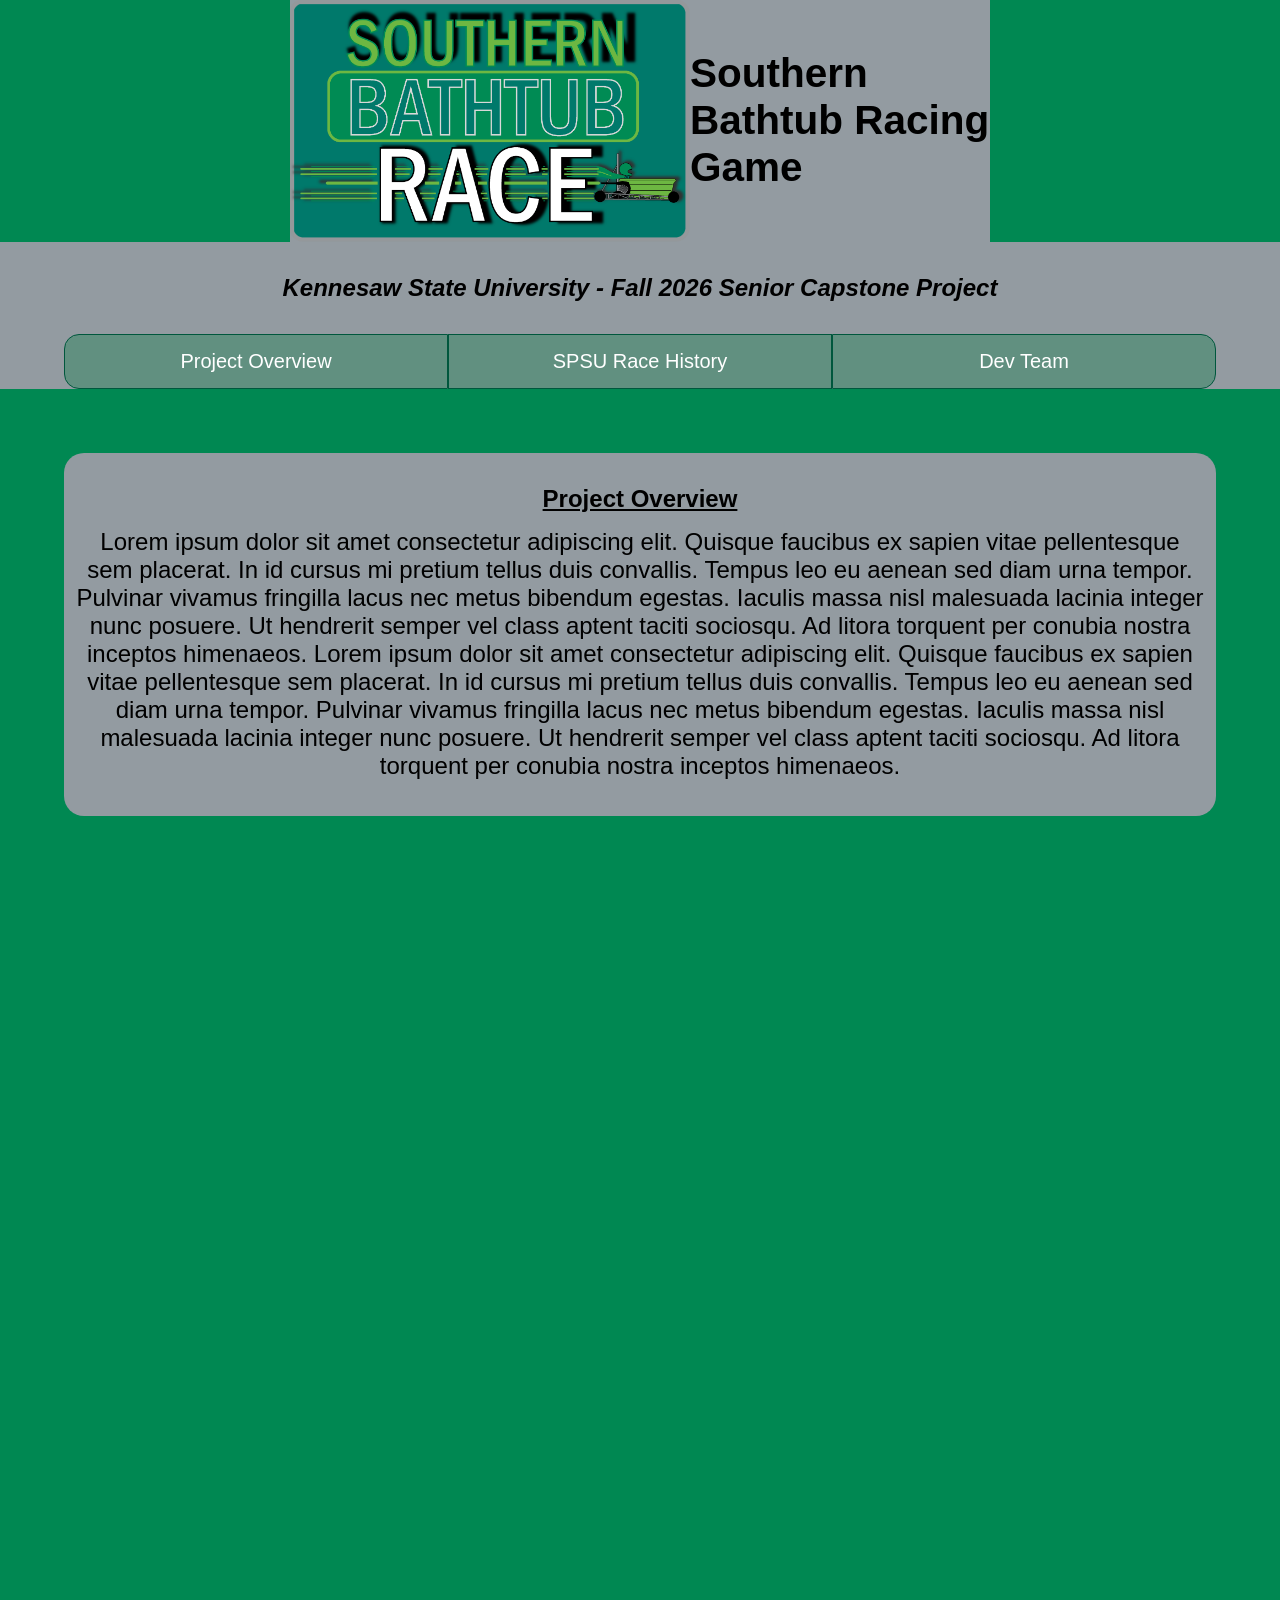
==== index.html @ c0f2a0dc "Add files via upload" ====
<!DOCTYPE html>
<html lang="en"> 
<head>
    <meta charset="UTF-8">
    <meta name="viewport" content="width=device-width, initial-scale=1.0">
    <title>F26 Southern Bathtub Racing Game</title>
    <link rel="stylesheet" href="F26BTStyle.css">
</head>

<body id="main_bg">

    <header id="header_bg"> 
        <section id="mainHeader">
            <img src="websiteAssets/GameLogo.png" width="400px" height="auto"> 
            <h1>Southern Bathtub Racing Game</h1>
        </section>

        <section id="headerDetails">
            <h4>Kennesaw State University - Fall 2026 Senior Capstone Project</h4>
        </section>

        <nav id=tabs>
            <button id="button" onclick="location.href='#Project_Overview'" class="l_trim">Project Overview</button>
            <button id="button" onclick="location.href='#SPSU_History'">SPSU Race History</button>
            <button id="button" onclick="location.href='#Dev_Team'" class="r_trim">Dev Team</button>
        </nav>
    </header>

    <main id="body_container" >

        <section id="Project_Overview" class="body_textbubble">
            <h4 id="textbubble_header">Project Overview</h4>
            <p id="textbubble_text">
                Lorem ipsum dolor sit amet consectetur adipiscing elit. Quisque faucibus ex sapien vitae pellentesque sem placerat. In id cursus mi pretium tellus duis convallis. Tempus leo eu aenean sed diam urna tempor. Pulvinar vivamus fringilla lacus nec metus bibendum egestas. Iaculis massa nisl malesuada lacinia integer nunc posuere. Ut hendrerit semper vel class aptent taciti sociosqu. Ad litora torquent per conubia nostra inceptos himenaeos.
                Lorem ipsum dolor sit amet consectetur adipiscing elit. Quisque faucibus ex sapien vitae pellentesque sem placerat. In id cursus mi pretium tellus duis convallis. Tempus leo eu aenean sed diam urna tempor. Pulvinar vivamus fringilla lacus nec metus bibendum egestas. Iaculis massa nisl malesuada lacinia integer nunc posuere. Ut hendrerit semper vel class aptent taciti sociosqu. Ad litora torquent per conubia nostra inceptos himenaeos.
            </p>
        </section>

        <section id="SPSU_History" class="body_textbubble">
            <h4 id="textbubble_header">SPSU Bathtub Race History</h4>
            <p id="textbubble_text">
                Lorem ipsum dolor sit amet consectetur adipiscing elit. Quisque faucibus ex sapien vitae pellentesque sem placerat. In id cursus mi pretium tellus duis convallis. Tempus leo eu aenean sed diam urna tempor. Pulvinar vivamus fringilla lacus nec metus bibendum egestas. Iaculis massa nisl malesuada lacinia integer nunc posuere. Ut hendrerit semper vel class aptent taciti sociosqu. Ad litora torquent per conubia nostra inceptos himenaeos.
                Lorem ipsum dolor sit amet consectetur adipiscing elit. Quisque faucibus ex sapien vitae pellentesque sem placerat. In id cursus mi pretium tellus duis convallis. Tempus leo eu aenean sed diam urna tempor. Pulvinar vivamus fringilla lacus nec metus bibendum egestas. Iaculis massa nisl malesuada lacinia integer nunc posuere. Ut hendrerit semper vel class aptent taciti sociosqu. Ad litora torquent per conubia nostra inceptos himenaeos.
            </p>
        </section>

        <section id="Dev_Team" class="body_textbubble">
            <h4 id="textbubble_header">Development Team</h4>
            <p id="textbubble_text">
                Lorem ipsum dolor sit amet consectetur adipiscing elit. Quisque faucibus ex sapien vitae pellentesque sem placerat. In id cursus mi pretium tellus duis convallis. Tempus leo eu aenean sed diam urna tempor. Pulvinar vivamus fringilla lacus nec metus bibendum egestas. Iaculis massa nisl malesuada lacinia integer nunc posuere. Ut hendrerit semper vel class aptent taciti sociosqu. Ad litora torquent per conubia nostra inceptos himenaeos.
                Lorem ipsum dolor sit amet consectetur adipiscing elit. Quisque faucibus ex sapien vitae pellentesque sem placerat. In id cursus mi pretium tellus duis convallis. Tempus leo eu aenean sed diam urna tempor. Pulvinar vivamus fringilla lacus nec metus bibendum egestas. Iaculis massa nisl malesuada lacinia integer nunc posuere. Ut hendrerit semper vel class aptent taciti sociosqu. Ad litora torquent per conubia nostra inceptos himenaeos.
            </p>
        </section>

    </main>
    <footer> <!--do later but make this a section-->
        <p><a href="https://www.kennesaw.edu/ccse/academics/information-technology/" target="_blank" rel="noopener noreferrer">Kennesaw State University's CCSE Department of IT Website</a></p><!--try to add like a small ksu image here next to link-->
    </footer>
</body>
</html>
---- F26BTStyle.css ----
html,body {
    overflow-x: hidden;
    height: 100%;
    scroll-behavior: smooth;
}

body {
    display: flex;
    flex-direction: column;
}


#header_bg{
    /*background-color: #939BA1;*/
    display: flex;
    flex-direction: column;
    justify-content: center;
    align-items: center;
    /*align-self: center; */
}

#mainHeader{
    background-color: #939BA1;
    display: flex;
    flex-direction: row;
    justify-content: center;
    align-items: center;
    align-self: center;
    font-size: 27px;
    color: black;
    font-family: Arial, Helvetica, sans-serif;
    inline-size: 700px;
    overflow-wrap: break-word;
    
}

#headerDetails{
    width: 100%;
    background-color: #939BA1;
    font-size: x-large;
    font-family: Arial, Helvetica, sans-serif;
    font-style: italic;
    align-self: center; /* all the align self centers in the main header and tabs sections are to achieve that boxy look for the title, originally the background just strechted across it all but i kinda liked how it looked just wrapped around the logo and title text, i can change this though if no one else likes it*/
    text-align: center;
}



#main_bg{
background-color: #008852;
margin: 0;
padding: 0;
box-sizing: border-box;
}

#tabs{
    background-color: #939BA1;
    display: flex;
    width: 100%;
    justify-content: center;
    align-items: center;
    align-self: center;
}

#button{
    background-color: #619080;
    color: white;
    float: initial;
    border: 1px solid #00573D;
    outline: none;
    cursor: pointer;
    text-align: center;
    padding: 15px 20px;
    font-size: 20px;
    width: 30%;
    font-family: 'Trebuchet MS', 'Lucida Sans Unicode', 'Lucida Grande', 'Lucida Sans', Arial, sans-serif;
}

#button:hover{
    background-color: #6DB33F;
}

.l_trim{
    border-top-left-radius: 15px;
    border-bottom-left-radius: 15px;
}

.r_trim{
    border-top-right-radius: 15px;
    border-bottom-right-radius: 15px;
}

#body_container{
    display: flex;
    flex-direction: column;
    flex-basis: 30%;
    justify-items: center;
    justify-content: center;
    align-items: center;
}

#body_textbubble{
    width: 90%;
    height: fit-content;
    margin: 5%;
    border-radius: 20PX;
    background: #939BA1
}

.body_textbubble{
    width: 90%;
    height: fit-content;
    margin: 5%;
    border-radius: 20PX;
    background: #939BA1
}



#textbubble_header{
    text-align: center;
    font-size: x-large;
    font-family: 'Gill Sans', 'Gill Sans MT', Calibri, 'Trebuchet MS', sans-serif;
    text-decoration-line: underline;
    height: 0px;
}

#textbubble_text{
    padding: 1%;
    font-size: x-large;
    text-align: center;
    justify-content: center;
    font-family: 'Gill Sans', 'Gill Sans MT', Calibri, 'Trebuchet MS', sans-serif;
}

footer{
    height: fit-content;
    width: 100%;
    color: black;
    background-color: #939BA1;
    border: solid transparent;
    text-align: center;
    font-family: 'Gill Sans', 'Gill Sans MT', Calibri, 'Trebuchet MS', sans-serif;
    font-size: larger;
}
@media (max-width: 958px) {     /* I picked 958 specfically for anything smaller than half my monitor (since i tested it with a half a window open) */  
    
    /* Website is not compatibale with mobile devices, will work on later*/  

    #tabs {
        flex-direction: column;
    }

    #body_container{
    flex-direction: column;
    justify-items: center;
    justify-content: center;
}


.body_textbubble{
    width: auto;
    margin: 5%;
    border-radius: 20PX;
    background: #b2bba9
    
}

    #button {
        width: 90%;
        margin: 5px auto; 
    }
    
    .l_trim{
    border-top-left-radius: 15px;
    border-top-right-radius: 15px;
    border-bottom-left-radius: 0px;
    }

    .r_trim{
    border-bottom-right-radius: 15px;
    border-bottom-left-radius: 15px;
    border-top-right-radius: 0px;
    }

    #headerDetails{
    font-size: large;
    height: 60px;
    align-items: center;
    text-align: center;
    justify-content: center;
    color: black;
    font-family: Arial, Helvetica, sans-serif;    
}

#mainHeader{
    font-size: medium;
    align-items: center;
    height: 45px;
    text-align: center;
    position: relative;
    font-family: Arial, Helvetica, sans-serif;
    font-style: italic;
}
}
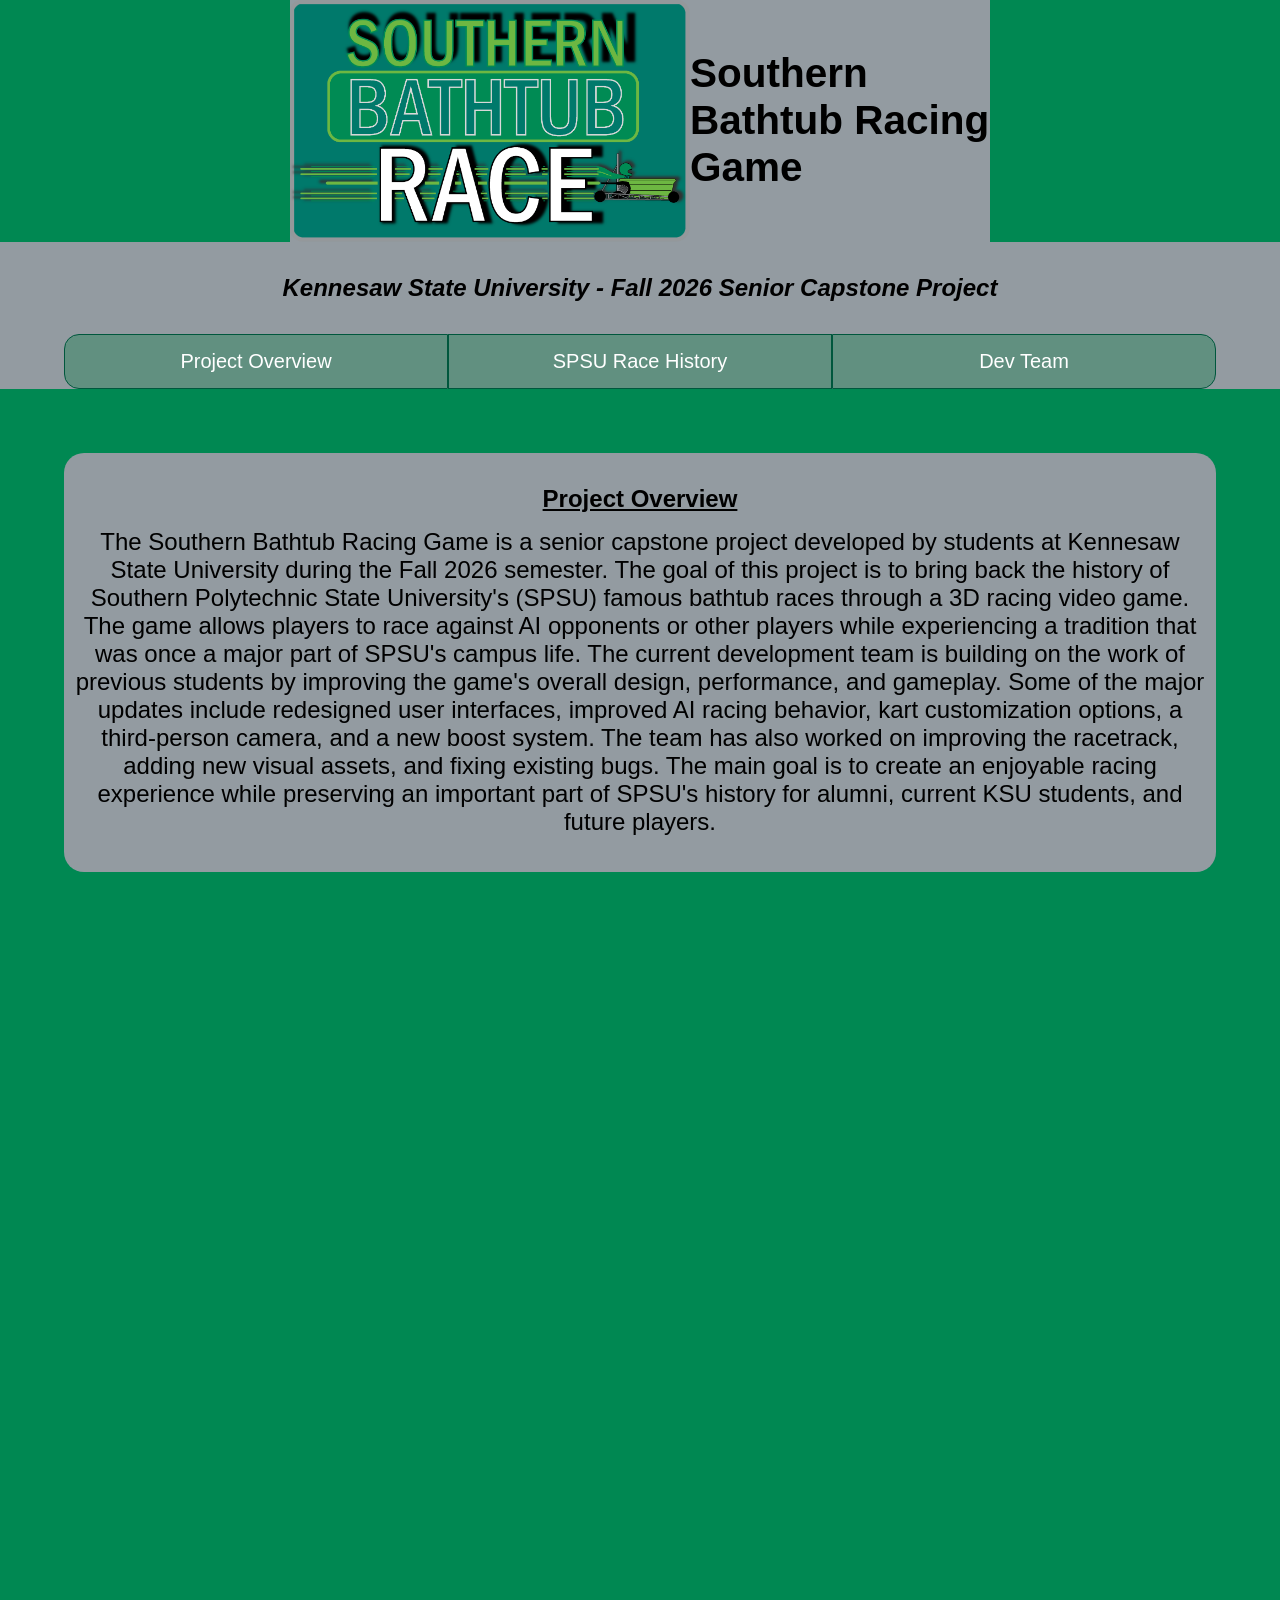
==== commit 53f4be71: "Enhance index.html with project details and formatting Updated content and structure in index.html t" ====
--- a/index.html
+++ b/index.html
@@ -1,5 +1,6 @@
+
 <!DOCTYPE html>
-<html lang="en"> 
+<html lang="en">
 <head>
     <meta charset="UTF-8">
     <meta name="viewport" content="width=device-width, initial-scale=1.0">
@@ -9,9 +10,9 @@
 
 <body id="main_bg">
 
-    <header id="header_bg"> 
+    <header id="header_bg">
         <section id="mainHeader">
-            <img src="websiteAssets/GameLogo.png" width="400px" height="auto"> 
+            <img src="websiteAssets/GameLogo.png" width="400px" height="auto" alt="Southern Bathtub Racing Game Logo">
             <h1>Southern Bathtub Racing Game</h1>
         </section>
 
@@ -19,42 +20,59 @@
             <h4>Kennesaw State University - Fall 2026 Senior Capstone Project</h4>
         </section>
 
-        <nav id=tabs>
+        <nav id="tabs">
             <button id="button" onclick="location.href='#Project_Overview'" class="l_trim">Project Overview</button>
             <button id="button" onclick="location.href='#SPSU_History'">SPSU Race History</button>
             <button id="button" onclick="location.href='#Dev_Team'" class="r_trim">Dev Team</button>
         </nav>
     </header>
 
-    <main id="body_container" >
+    <main id="body_container">
 
         <section id="Project_Overview" class="body_textbubble">
             <h4 id="textbubble_header">Project Overview</h4>
             <p id="textbubble_text">
-                Lorem ipsum dolor sit amet consectetur adipiscing elit. Quisque faucibus ex sapien vitae pellentesque sem placerat. In id cursus mi pretium tellus duis convallis. Tempus leo eu aenean sed diam urna tempor. Pulvinar vivamus fringilla lacus nec metus bibendum egestas. Iaculis massa nisl malesuada lacinia integer nunc posuere. Ut hendrerit semper vel class aptent taciti sociosqu. Ad litora torquent per conubia nostra inceptos himenaeos.
-                Lorem ipsum dolor sit amet consectetur adipiscing elit. Quisque faucibus ex sapien vitae pellentesque sem placerat. In id cursus mi pretium tellus duis convallis. Tempus leo eu aenean sed diam urna tempor. Pulvinar vivamus fringilla lacus nec metus bibendum egestas. Iaculis massa nisl malesuada lacinia integer nunc posuere. Ut hendrerit semper vel class aptent taciti sociosqu. Ad litora torquent per conubia nostra inceptos himenaeos.
+                The Southern Bathtub Racing Game is a senior capstone project developed by students at Kennesaw State University during the Fall 2026 semester. The goal of this project is to bring back the history of Southern Polytechnic State University's (SPSU) famous bathtub races through a 3D racing video game. The game allows players to race against AI opponents or other players while experiencing a tradition that was once a major part of SPSU's campus life.
+
+                The current development team is building on the work of previous students by improving the game's overall design, performance, and gameplay. Some of the major updates include redesigned user interfaces, improved AI racing behavior, kart customization options, a third-person camera, and a new boost system. The team has also worked on improving the racetrack, adding new visual assets, and fixing existing bugs.
+
+                The main goal is to create an enjoyable racing experience while preserving an important part of SPSU's history for alumni, current KSU students, and future players.
             </p>
         </section>
 
         <section id="SPSU_History" class="body_textbubble">
             <h4 id="textbubble_header">SPSU Bathtub Race History</h4>
             <p id="textbubble_text">
-                Lorem ipsum dolor sit amet consectetur adipiscing elit. Quisque faucibus ex sapien vitae pellentesque sem placerat. In id cursus mi pretium tellus duis convallis. Tempus leo eu aenean sed diam urna tempor. Pulvinar vivamus fringilla lacus nec metus bibendum egestas. Iaculis massa nisl malesuada lacinia integer nunc posuere. Ut hendrerit semper vel class aptent taciti sociosqu. Ad litora torquent per conubia nostra inceptos himenaeos.
-                Lorem ipsum dolor sit amet consectetur adipiscing elit. Quisque faucibus ex sapien vitae pellentesque sem placerat. In id cursus mi pretium tellus duis convallis. Tempus leo eu aenean sed diam urna tempor. Pulvinar vivamus fringilla lacus nec metus bibendum egestas. Iaculis massa nisl malesuada lacinia integer nunc posuere. Ut hendrerit semper vel class aptent taciti sociosqu. Ad litora torquent per conubia nostra inceptos himenaeos.
+                The Southern Polytechnic State University bathtub races were a popular campus tradition that began in the 1960s when the school was known as Southern Technical Institute. Students originally used old bathtubs and eventually began modifying them with wheels, engines, and custom-built frames to compete against one another. Over time, the races became a major event that brought the entire campus together.
+
+                The original motorized races eventually ended in 1991, although the tradition was briefly brought back in a non-motorized format years later.
+
+                Today, the Southern Bathtub Racing Game is being developed to help preserve this unique tradition. By recreating the experience in a video game, the project allows former SPSU students to revisit their college memories while introducing current KSU students to an important part of the university's history.
             </p>
         </section>
 
         <section id="Dev_Team" class="body_textbubble">
-            <h4 id="textbubble_header">Development Team</h4>
+            <h4 id="textbubble_header">Current Development Team</h4>
             <p id="textbubble_text">
-                Lorem ipsum dolor sit amet consectetur adipiscing elit. Quisque faucibus ex sapien vitae pellentesque sem placerat. In id cursus mi pretium tellus duis convallis. Tempus leo eu aenean sed diam urna tempor. Pulvinar vivamus fringilla lacus nec metus bibendum egestas. Iaculis massa nisl malesuada lacinia integer nunc posuere. Ut hendrerit semper vel class aptent taciti sociosqu. Ad litora torquent per conubia nostra inceptos himenaeos.
-                Lorem ipsum dolor sit amet consectetur adipiscing elit. Quisque faucibus ex sapien vitae pellentesque sem placerat. In id cursus mi pretium tellus duis convallis. Tempus leo eu aenean sed diam urna tempor. Pulvinar vivamus fringilla lacus nec metus bibendum egestas. Iaculis massa nisl malesuada lacinia integer nunc posuere. Ut hendrerit semper vel class aptent taciti sociosqu. Ad litora torquent per conubia nostra inceptos himenaeos.
+                The current development team consists of five Kennesaw State University students working together during the Fall 2026 semester. The team members are Bryce Armand, Angel, Matthew, Sam, and Tony, with Bryce serving as the team leader.
+
+                Each member contributes to different parts of the project, including programming, user interface development, racetrack improvements, 3D asset creation, gameplay mechanics, and testing. The team has worked on improving existing features while also developing new additions such as kart customization, a boost mechanic, updated menus, a third-person view, and map changes.
+
+                The project is being completed with support and feedback from the project's sponsor, William McKenna.
             </p>
         </section>
 
     </main>
-    <footer> <!--do later but make this a section-->
-        <p><a href="https://www.kennesaw.edu/ccse/academics/information-technology/" target="_blank" rel="noopener noreferrer">Kennesaw State University's CCSE Department of IT Website</a></p><!--try to add like a small ksu image here next to link-->
+
+    <footer>
+        <p>
+            <a href="https://www.kennesaw.edu/ccse/academics/information-technology/"
+               target="_blank"
+               rel="noopener noreferrer">
+                Kennesaw State University's CCSE Department of IT Website
+            </a>
+        </p>
     </footer>
+
 </body>
-</html>+</html>
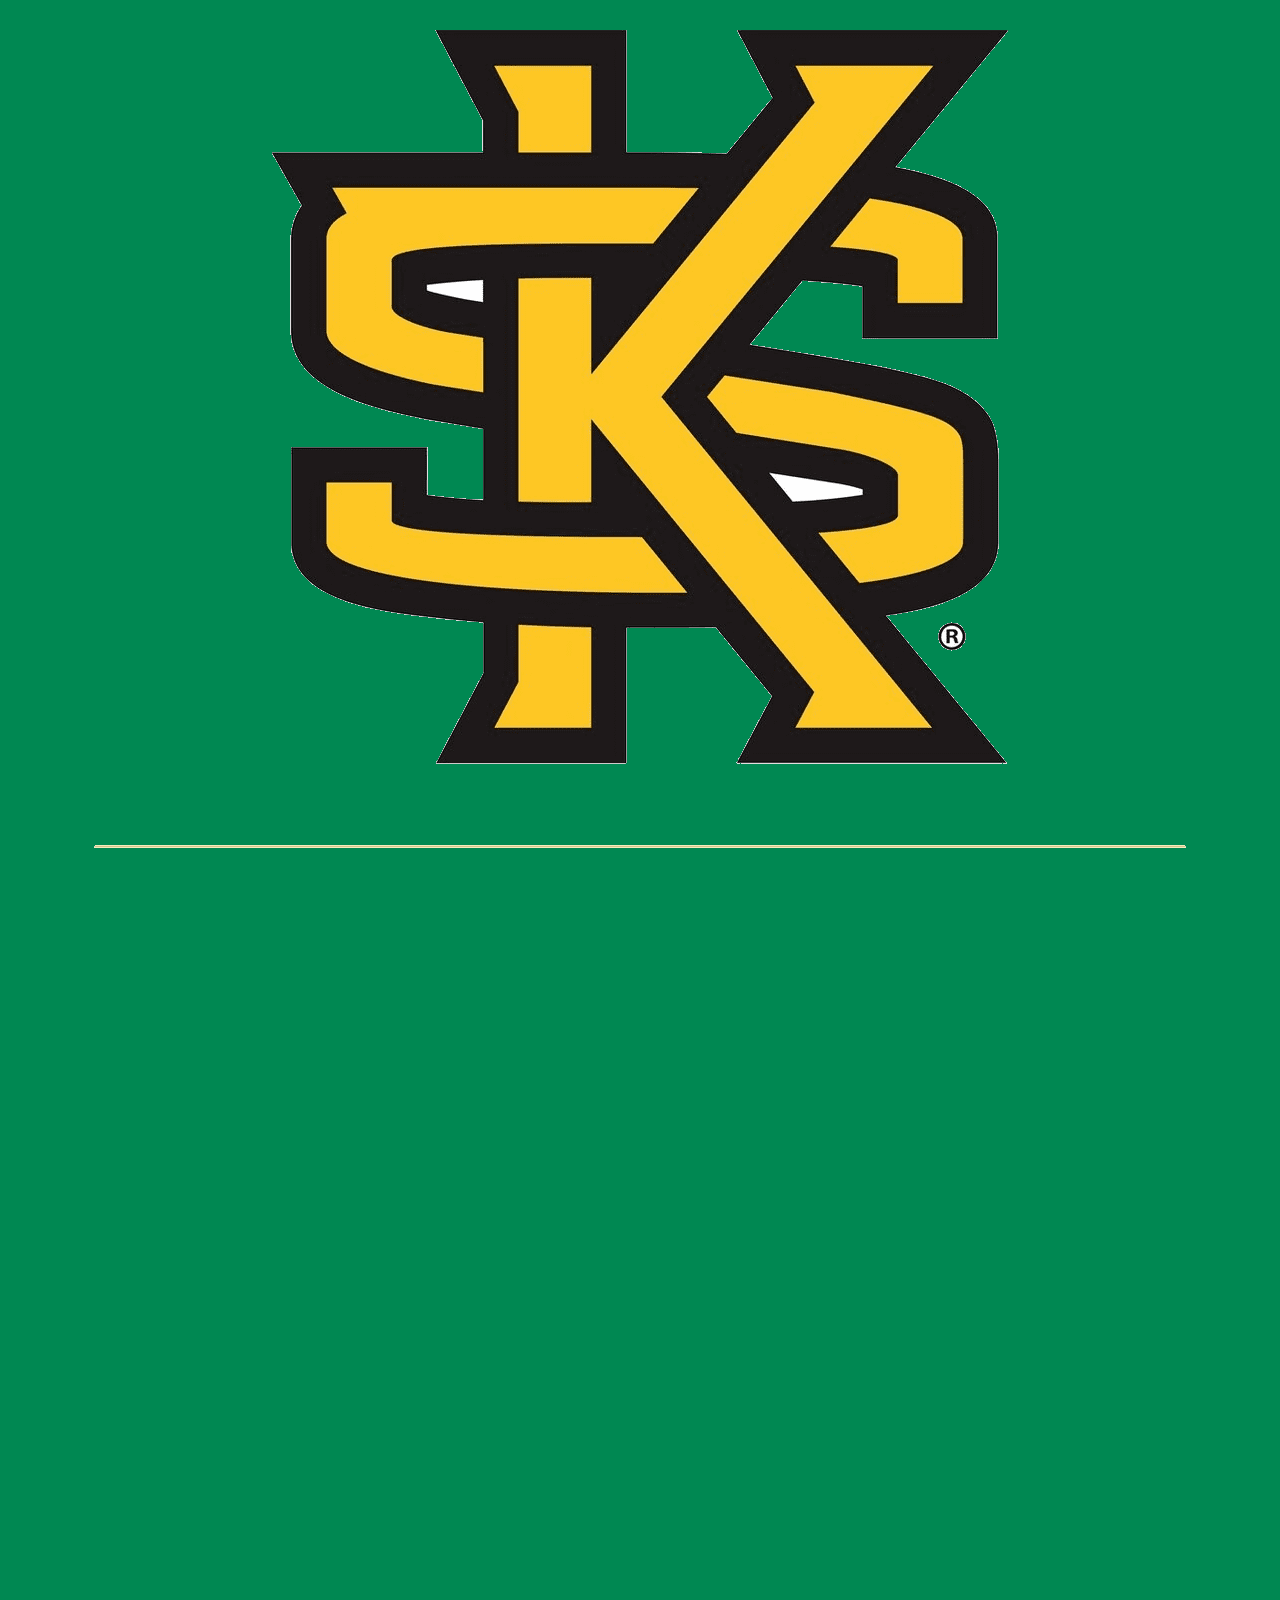
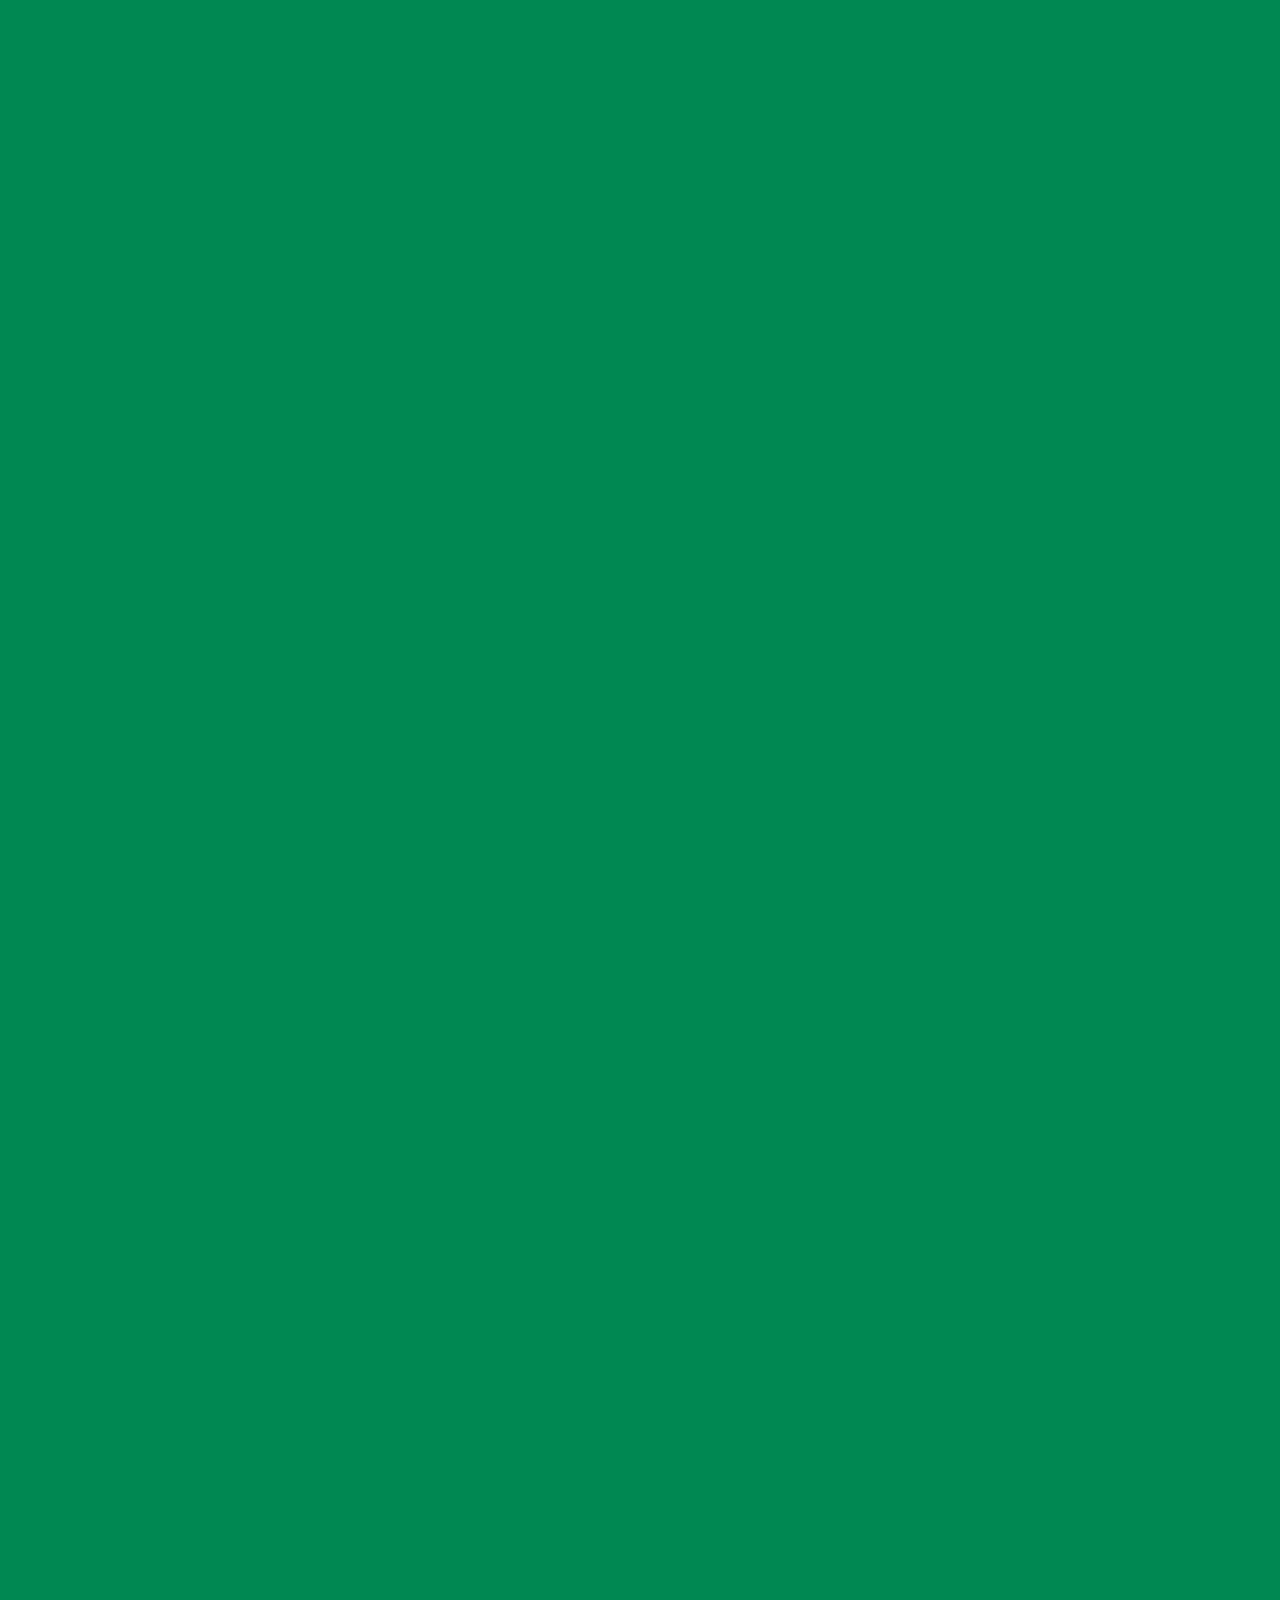
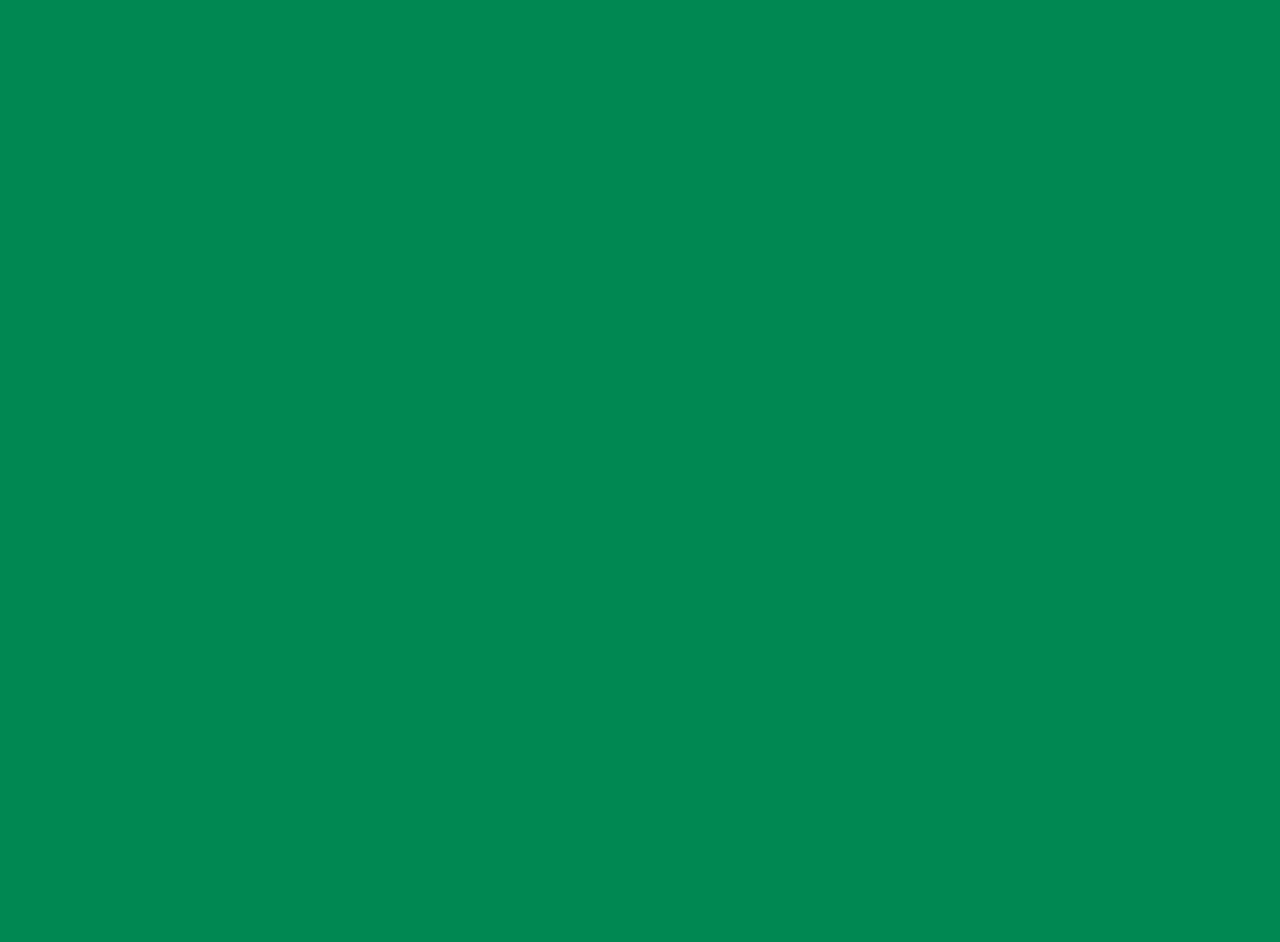
==== commit 1780444d: "Update index.html" ====
--- a/index.html
+++ b/index.html
@@ -11,8 +11,14 @@
 <body id="main_bg">
 
     <header id="header_bg">
+        <img src="websiteAssets/ksuLogo.png"
+             alt="Kennesaw State University Logo"
+             class="ksu-logo">
+
         <section id="mainHeader">
-            <img src="websiteAssets/GameLogo.png" width="400px" height="auto" alt="Southern Bathtub Racing Game Logo">
+            <img src="websiteAssets/GameLogo.png"
+                 alt="Southern Bathtub Racing Game Logo"
+                 class="game-logo">
             <h1>Southern Bathtub Racing Game</h1>
         </section>
 
@@ -20,44 +26,50 @@
             <h4>Kennesaw State University - Fall 2026 Senior Capstone Project</h4>
         </section>
 
-        <nav id="tabs">
-            <button id="button" onclick="location.href='#Project_Overview'" class="l_trim">Project Overview</button>
-            <button id="button" onclick="location.href='#SPSU_History'">SPSU Race History</button>
-            <button id="button" onclick="location.href='#Dev_Team'" class="r_trim">Dev Team</button>
+        <nav id="tabs" aria-label="Website sections">
+            <a class="nav-button l_trim" href="#Project_Overview">Project Overview</a>
+            <a class="nav-button" href="#SPSU_History">SPSU Race History</a>
+            <a class="nav-button r_trim" href="#Dev_Team">Dev Team</a>
         </nav>
     </header>
 
     <main id="body_container">
 
         <section id="Project_Overview" class="body_textbubble">
-            <h4 id="textbubble_header">Project Overview</h4>
-            <p id="textbubble_text">
+            <h2 class="textbubble_header">Project Overview</h2>
+            <p class="textbubble_text">
                 The Southern Bathtub Racing Game is a senior capstone project developed by students at Kennesaw State University during the Fall 2026 semester. The goal of this project is to bring back the history of Southern Polytechnic State University's (SPSU) famous bathtub races through a 3D racing video game. The game allows players to race against AI opponents or other players while experiencing a tradition that was once a major part of SPSU's campus life.
-
+            </p>
+            <p class="textbubble_text">
                 The current development team is building on the work of previous students by improving the game's overall design, performance, and gameplay. Some of the major updates include redesigned user interfaces, improved AI racing behavior, kart customization options, a third-person camera, and a new boost system. The team has also worked on improving the racetrack, adding new visual assets, and fixing existing bugs.
-
+            </p>
+            <p class="textbubble_text">
                 The main goal is to create an enjoyable racing experience while preserving an important part of SPSU's history for alumni, current KSU students, and future players.
             </p>
         </section>
 
         <section id="SPSU_History" class="body_textbubble">
-            <h4 id="textbubble_header">SPSU Bathtub Race History</h4>
-            <p id="textbubble_text">
+            <h2 class="textbubble_header">SPSU Bathtub Race History</h2>
+            <p class="textbubble_text">
                 The Southern Polytechnic State University bathtub races were a popular campus tradition that began in the 1960s when the school was known as Southern Technical Institute. Students originally used old bathtubs and eventually began modifying them with wheels, engines, and custom-built frames to compete against one another. Over time, the races became a major event that brought the entire campus together.
-
+            </p>
+            <p class="textbubble_text">
                 The original motorized races eventually ended in 1991, although the tradition was briefly brought back in a non-motorized format years later.
-
+            </p>
+            <p class="textbubble_text">
                 Today, the Southern Bathtub Racing Game is being developed to help preserve this unique tradition. By recreating the experience in a video game, the project allows former SPSU students to revisit their college memories while introducing current KSU students to an important part of the university's history.
             </p>
         </section>
 
         <section id="Dev_Team" class="body_textbubble">
-            <h4 id="textbubble_header">Current Development Team</h4>
-            <p id="textbubble_text">
+            <h2 class="textbubble_header">Current Development Team</h2>
+            <p class="textbubble_text">
                 The current development team consists of five Kennesaw State University students working together during the Fall 2026 semester. The team members are Bryce Armand, Angel, Matthew, Sam, and Tony, with Bryce serving as the team leader.
-
+            </p>
+            <p class="textbubble_text">
                 Each member contributes to different parts of the project, including programming, user interface development, racetrack improvements, 3D asset creation, gameplay mechanics, and testing. The team has worked on improving existing features while also developing new additions such as kart customization, a boost mechanic, updated menus, a third-person view, and map changes.
-
+            </p>
+            <p class="textbubble_text">
                 The project is being completed with support and feedback from the project's sponsor, William McKenna.
             </p>
         </section>
@@ -73,6 +85,5 @@
             </a>
         </p>
     </footer>
-
 </body>
 </html>
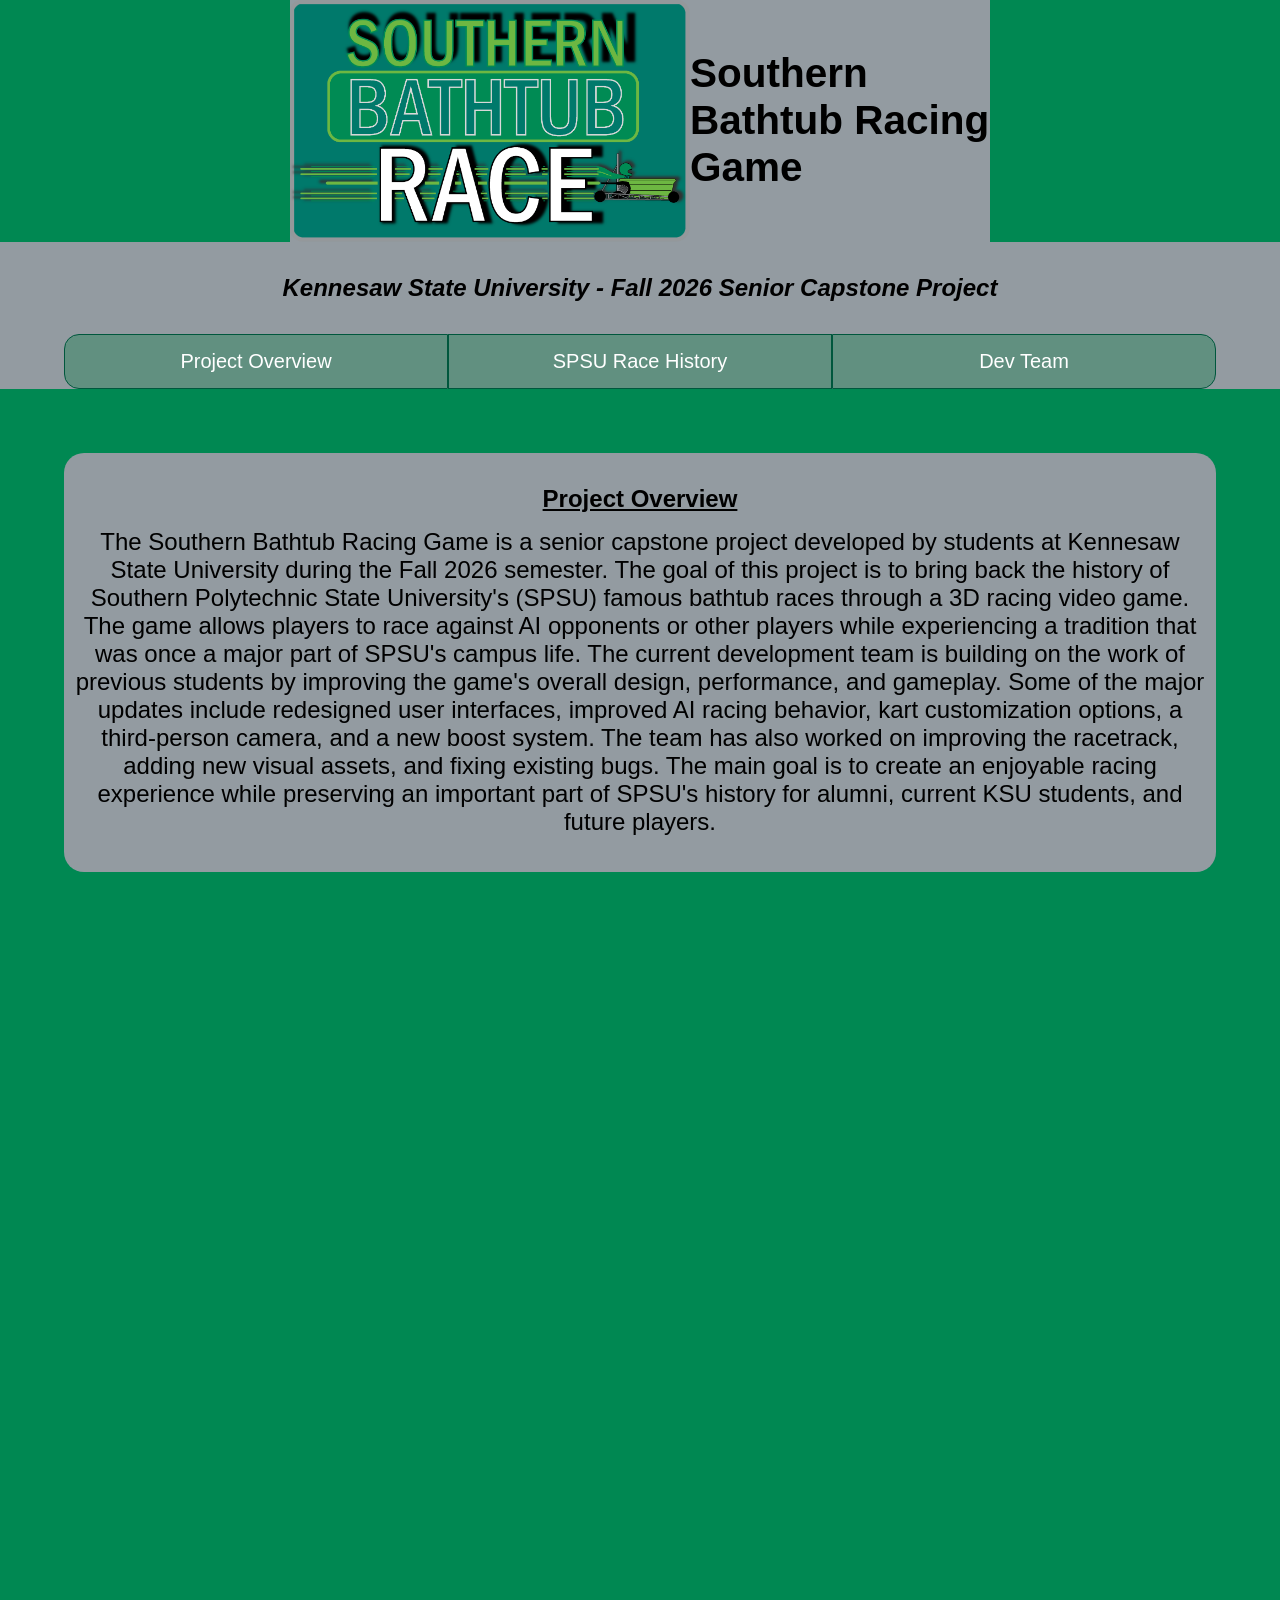
==== commit 99530782: "Update index.html" ====
--- a/index.html
+++ b/index.html
@@ -11,14 +11,8 @@
 <body id="main_bg">
 
     <header id="header_bg">
-        <img src="websiteAssets/ksuLogo.png"
-             alt="Kennesaw State University Logo"
-             class="ksu-logo">
-
         <section id="mainHeader">
-            <img src="websiteAssets/GameLogo.png"
-                 alt="Southern Bathtub Racing Game Logo"
-                 class="game-logo">
+            <img src="websiteAssets/GameLogo.png" width="400px" height="auto" alt="Southern Bathtub Racing Game Logo">
             <h1>Southern Bathtub Racing Game</h1>
         </section>
 
@@ -26,50 +20,44 @@
             <h4>Kennesaw State University - Fall 2026 Senior Capstone Project</h4>
         </section>
 
-        <nav id="tabs" aria-label="Website sections">
-            <a class="nav-button l_trim" href="#Project_Overview">Project Overview</a>
-            <a class="nav-button" href="#SPSU_History">SPSU Race History</a>
-            <a class="nav-button r_trim" href="#Dev_Team">Dev Team</a>
+        <nav id="tabs">
+            <button id="button" onclick="location.href='#Project_Overview'" class="l_trim">Project Overview</button>
+            <button id="button" onclick="location.href='#SPSU_History'">SPSU Race History</button>
+            <button id="button" onclick="location.href='#Dev_Team'" class="r_trim">Dev Team</button>
         </nav>
     </header>
 
     <main id="body_container">
 
         <section id="Project_Overview" class="body_textbubble">
-            <h2 class="textbubble_header">Project Overview</h2>
-            <p class="textbubble_text">
+            <h4 id="textbubble_header">Project Overview</h4>
+            <p id="textbubble_text">
                 The Southern Bathtub Racing Game is a senior capstone project developed by students at Kennesaw State University during the Fall 2026 semester. The goal of this project is to bring back the history of Southern Polytechnic State University's (SPSU) famous bathtub races through a 3D racing video game. The game allows players to race against AI opponents or other players while experiencing a tradition that was once a major part of SPSU's campus life.
-            </p>
-            <p class="textbubble_text">
+
                 The current development team is building on the work of previous students by improving the game's overall design, performance, and gameplay. Some of the major updates include redesigned user interfaces, improved AI racing behavior, kart customization options, a third-person camera, and a new boost system. The team has also worked on improving the racetrack, adding new visual assets, and fixing existing bugs.
-            </p>
-            <p class="textbubble_text">
+
                 The main goal is to create an enjoyable racing experience while preserving an important part of SPSU's history for alumni, current KSU students, and future players.
             </p>
         </section>
 
         <section id="SPSU_History" class="body_textbubble">
-            <h2 class="textbubble_header">SPSU Bathtub Race History</h2>
-            <p class="textbubble_text">
+            <h4 id="textbubble_header">SPSU Bathtub Race History</h4>
+            <p id="textbubble_text">
                 The Southern Polytechnic State University bathtub races were a popular campus tradition that began in the 1960s when the school was known as Southern Technical Institute. Students originally used old bathtubs and eventually began modifying them with wheels, engines, and custom-built frames to compete against one another. Over time, the races became a major event that brought the entire campus together.
-            </p>
-            <p class="textbubble_text">
+
                 The original motorized races eventually ended in 1991, although the tradition was briefly brought back in a non-motorized format years later.
-            </p>
-            <p class="textbubble_text">
+
                 Today, the Southern Bathtub Racing Game is being developed to help preserve this unique tradition. By recreating the experience in a video game, the project allows former SPSU students to revisit their college memories while introducing current KSU students to an important part of the university's history.
             </p>
         </section>
 
         <section id="Dev_Team" class="body_textbubble">
-            <h2 class="textbubble_header">Current Development Team</h2>
-            <p class="textbubble_text">
+            <h4 id="textbubble_header">Current Development Team</h4>
+            <p id="textbubble_text">
                 The current development team consists of five Kennesaw State University students working together during the Fall 2026 semester. The team members are Bryce Armand, Angel, Matthew, Sam, and Tony, with Bryce serving as the team leader.
-            </p>
-            <p class="textbubble_text">
+
                 Each member contributes to different parts of the project, including programming, user interface development, racetrack improvements, 3D asset creation, gameplay mechanics, and testing. The team has worked on improving existing features while also developing new additions such as kart customization, a boost mechanic, updated menus, a third-person view, and map changes.
-            </p>
-            <p class="textbubble_text">
+
                 The project is being completed with support and feedback from the project's sponsor, William McKenna.
             </p>
         </section>
@@ -85,5 +73,6 @@
             </a>
         </p>
     </footer>
+
 </body>
 </html>
--- a/F26BTStyle.css
+++ b/F26BTStyle.css
@@ -202,4 +202,4 @@
     font-family: Arial, Helvetica, sans-serif;
     font-style: italic;
 }
-}+}
